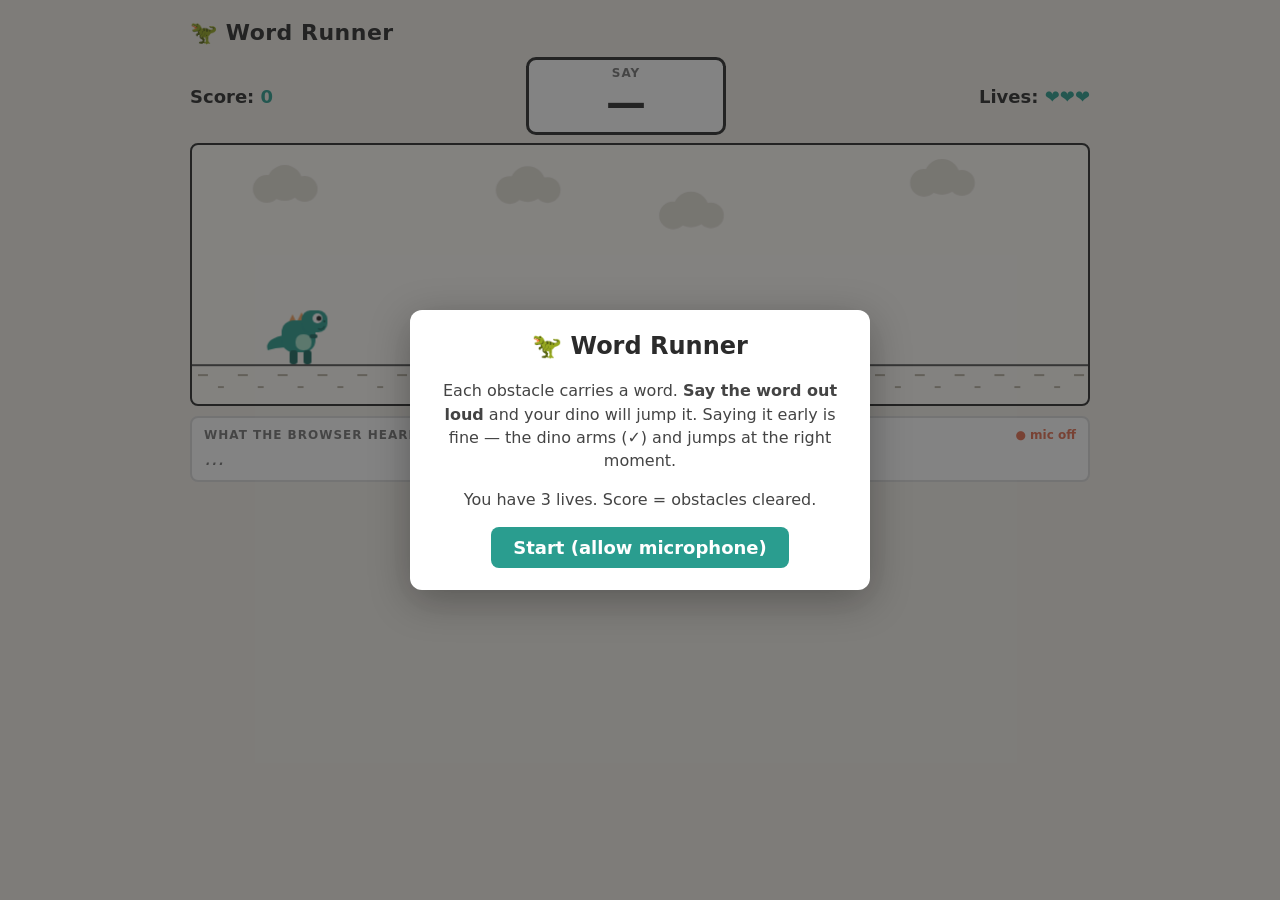
==== word-runner/index.html @ ea1735cf "Add Word Runner: voice-controlled endless runner (Web Speech API) Co-Authored-By: Claude Opus 5.5 <n" ====
<!DOCTYPE html>
<html lang="en">
<head>
<meta charset="utf-8">
<meta name="viewport" content="width=device-width, initial-scale=1">
<title>Word Runner</title>
<style>
  :root {
    --bg: #f4f1ea; --panel: #ffffff; --ink: #2b2b2b; --muted: #777;
    --accent: #2a9d8f; --good: #2a9d8f; --bad: #e76f51; --warn: #e9c46a;
  }
  * { box-sizing: border-box; }
  body {
    margin: 0; background: var(--bg); color: var(--ink);
    font-family: system-ui, -apple-system, "Segoe UI", Roboto, sans-serif;
    display: flex; flex-direction: column; align-items: center; padding: 16px;
  }
  h1 { margin: 4px 0 12px; font-size: 22px; letter-spacing: .5px; }
  #wrap { width: 100%; max-width: 900px; }
  #hud {
    display: flex; justify-content: space-between; align-items: center;
    gap: 12px; margin-bottom: 8px; flex-wrap: wrap;
  }
  #target {
    font-size: 40px; font-weight: 800; padding: 6px 18px; border-radius: 10px;
    background: var(--panel); border: 3px solid var(--ink); min-width: 200px; text-align: center;
    transition: background .15s, border-color .15s;
  }
  #target.armed { background: #d8f3ee; border-color: var(--good); }
  #target small { display: block; font-size: 12px; font-weight: 600; color: var(--muted); letter-spacing: 1px; }
  .stat { font-size: 18px; font-weight: 700; }
  .stat span { color: var(--accent); }
  canvas {
    display: block; width: 100%; height: auto; background: #fffdf8;
    border: 2px solid var(--ink); border-radius: 8px;
  }
  #heardBox {
    margin-top: 10px; background: var(--panel); border: 2px solid #ddd; border-radius: 8px;
    padding: 10px 12px; min-height: 64px;
  }
  #heardBox .label { font-size: 12px; color: var(--muted); font-weight: 700; letter-spacing: 1px; }
  #mic { float: right; font-size: 12px; font-weight: 700; }
  #mic.on { color: var(--good); } #mic.off { color: var(--bad); }
  #heard { font-size: 20px; margin-top: 4px; word-wrap: break-word; }
  #heard .interim { color: var(--muted); font-style: italic; }
  #heard mark { background: #b7ebe1; border-radius: 4px; padding: 0 3px; }
  #overlay {
    position: fixed; inset: 0; background: rgba(30,30,30,.55);
    display: flex; align-items: center; justify-content: center; padding: 16px;
  }
  #overlay.hidden { display: none; }
  .card {
    background: var(--panel); border-radius: 12px; padding: 22px 26px; max-width: 460px; width: 100%;
    box-shadow: 0 10px 40px rgba(0,0,0,.3); text-align: center;
  }
  .card h2 { margin-top: 0; }
  .card p { color: #444; line-height: 1.45; }
  .card table { width: 100%; border-collapse: collapse; margin: 10px 0 16px; text-align: left; }
  .card th, .card td { padding: 6px 8px; border-bottom: 1px solid #eee; }
  .card th { font-size: 12px; color: var(--muted); text-transform: uppercase; }
  .card td.num { text-align: right; font-variant-numeric: tabular-nums; }
  button {
    font: inherit; font-weight: 700; font-size: 18px; padding: 10px 22px; border-radius: 8px;
    border: 0; background: var(--accent); color: #fff; cursor: pointer;
  }
  button.link { background: none; color: var(--muted); font-size: 13px; font-weight: 500; text-decoration: underline; padding: 6px; }
  .err { color: var(--bad); font-weight: 600; }
</style>
</head>
<body>
<!-- ===================================================================
     EDIT YOUR WORDS HERE. One entry per target. Multi-word phrases work.
     =================================================================== -->
<script>
const WORDS = [
  "apple", "banana", "orange", "window", "garden",
  "yellow", "purple", "teacher", "pencil", "rabbit",
  "summer", "winter", "bottle", "doctor", "kitchen",
  "monkey", "river", "candle", "button", "rocket"
];

// ---- Tunables ----
const LIVES = 3;               // hits allowed per run
const AUTO_TIME_JUMP = true;   // true: saying the word "arms" a perfectly-timed jump.
                               // false: dino jumps the instant the word is recognised.
const START_SPEED = 220;       // px/s
const MAX_SPEED = 420;
const SPEED_GAIN = 4;          // px/s added per obstacle cleared
const SECONDS_BETWEEN = 3.2;   // time between obstacles (gives you time to speak)
</script>

<div id="wrap">
  <h1>🦖 Word Runner</h1>
  <div id="hud">
    <div class="stat">Score: <span id="score">0</span></div>
    <div id="target"><small>SAY</small><span id="targetWord">—</span></div>
    <div class="stat">Lives: <span id="lives"></span></div>
  </div>
  <canvas id="game" width="900" height="260"></canvas>
  <div id="heardBox">
    <span id="mic" class="off">● mic off</span>
    <div class="label">WHAT THE BROWSER HEARD</div>
    <div id="heard"><span class="interim">…</span></div>
  </div>
</div>

<div id="overlay">
  <div class="card" id="card"></div>
</div>

<script>
(() => {
  // ---------------------------------------------------------------- setup
  const canvas = document.getElementById("game");
  const ctx = canvas.getContext("2d");
  const W = canvas.width, H = canvas.height;
  const GROUND = H - 40;

  const $ = id => document.getElementById(id);
  const ui = {
    score: $("score"), lives: $("lives"), target: $("target"), targetWord: $("targetWord"),
    heard: $("heard"), mic: $("mic"), overlay: $("overlay"), card: $("card"),
  };

  const STORE_KEY = "wordRunnerStats.v1";
  const words = WORDS.map(w => normalize(w)).filter(Boolean);

  // ------------------------------------------------------------ word stats
  function loadStats() {
    try { return JSON.parse(localStorage.getItem(STORE_KEY)) || {}; } catch { return {}; }
  }
  function saveStats() {
    try { localStorage.setItem(STORE_KEY, JSON.stringify(stats)); } catch {}
  }
  let stats = loadStats();             // { word: { misses, attempts } } all-time
  let runMisses = {};                  // { word: misses } this run
  function bump(word, field) {
    stats[word] = stats[word] || { misses: 0, attempts: 0 };
    stats[word][field]++;
    saveStats();
  }

  // ------------------------------------------------------------ matching
  function normalize(s) {
    return s.toLowerCase().replace(/[^a-z0-9'\s-]/g, " ").replace(/-/g, " ")
            .replace(/\s+/g, " ").trim();
  }
  function tokens(s) { const n = normalize(s); return n ? n.split(" ") : []; }
  // True if `target` (one or more words) appears as whole word(s) in token list.
  function containsWord(toks, target) {
    const t = target.split(" ");
    for (let i = 0; i + t.length <= toks.length; i++) {
      let ok = true;
      for (let j = 0; j < t.length; j++) if (toks[i + j] !== t[j]) { ok = false; break; }
      if (ok) return true;
    }
    return false;
  }

  // ------------------------------------------------------------ game state
  let state = "menu";   // menu | playing | over
  let score, lives, speed, obstacles, spawnTimer, groundOffset, clouds, flash, lastWord;
  const dino = { x: 90, y: GROUND, w: 44, h: 50, vy: 0, onGround: true, armed: false, legT: 0, hurtT: 0 };
  const GRAVITY = 2000, JUMP_V = -720;

  function resetGame() {
    score = 0; lives = LIVES; speed = START_SPEED;
    obstacles = []; spawnTimer = 0.6; groundOffset = 0; flash = 0; lastWord = null;
    runMisses = {};
    dino.y = GROUND; dino.vy = 0; dino.onGround = true; dino.armed = false; dino.hurtT = 0;
    clouds = Array.from({ length: 4 }, (_, i) => ({ x: i * 240 + Math.random() * 100, y: 30 + Math.random() * 60 }));
    updateHud();
  }

  function pickWord() {
    if (!words.length) return "add words";
    let w;
    do { w = words[Math.floor(Math.random() * words.length)]; }
    while (words.length > 1 && w === lastWord);
    lastWord = w;
    return w;
  }

  function spawnObstacle() {
    const kind = Math.random() < 0.5 ? "rock" : "crate";
    const w = kind === "rock" ? 34 + Math.random() * 14 : 30;
    const h = kind === "rock" ? 26 + Math.random() * 10 : 30 + Math.random() * 14;
    obstacles.push({ x: W + 20, w, h, kind, word: pickWord(), resolved: false, hit: false });
  }

  // The current target = first obstacle the dino hasn't dealt with yet.
  function currentObstacle() { return obstacles.find(o => !o.resolved) || null; }

  let shownWord = null;
  function updateTarget() {
    const o = currentObstacle();
    const w = o ? o.word : null;
    if (w !== shownWord || (o && o !== shownObstacle)) {
      shownWord = w; shownObstacle = o;
      ui.targetWord.textContent = w || "—";
      dino.armed = false;
      speech.markStale();           // anything heard before now does not count
    }
    ui.target.classList.toggle("armed", dino.armed);
  }
  let shownObstacle = null;

  function onWordSpoken() {
    const o = currentObstacle();
    if (!o || state !== "playing") return false;
    if (AUTO_TIME_JUMP) {
      dino.armed = true;
    } else {
      jump();
    }
    ui.target.classList.add("armed");
    return true;
  }

  function jump() {
    if (!dino.onGround) return;
    dino.vy = JUMP_V; dino.onGround = false; dino.armed = false;
  }

  function updateHud() {
    ui.score.textContent = score;
    ui.lives.textContent = "❤".repeat(Math.max(0, lives)) + "♡".repeat(Math.max(0, LIVES - lives));
  }

  // ------------------------------------------------------------ main loop
  let lastT = performance.now();
  function frame(t) {
    const dt = Math.min(0.05, (t - lastT) / 1000);
    lastT = t;
    if (state === "playing") update(dt);
    draw();
    requestAnimationFrame(frame);
  }

  function update(dt) {
    // spawn
    spawnTimer -= dt;
    if (spawnTimer <= 0) {
      spawnObstacle();
      spawnTimer = SECONDS_BETWEEN * (0.85 + Math.random() * 0.3);
    }

    // move world
    groundOffset = (groundOffset + speed * dt) % 40;
    for (const c of clouds) { c.x -= speed * 0.2 * dt; if (c.x < -80) { c.x = W + Math.random() * 120; c.y = 30 + Math.random() * 60; } }
    for (const o of obstacles) o.x -= speed * dt;

    // auto-timed jump: fire when the obstacle is close enough to clear it
    const cur = currentObstacle();
    if (dino.armed && cur && dino.onGround) {
      const gap = cur.x - (dino.x + dino.w);
      const airtime = 2 * -JUMP_V / GRAVITY;
      // jump so the dino's apex is roughly over the obstacle's centre
      const lead = speed * (airtime / 2) - cur.w / 2 - dino.w / 2;
      if (gap <= lead) jump();
    }

    // dino physics
    if (!dino.onGround) {
      dino.vy += GRAVITY * dt;
      dino.y += dino.vy * dt;
      if (dino.y >= GROUND) { dino.y = GROUND; dino.vy = 0; dino.onGround = true; }
    }
    dino.legT += dt * speed / 25;
    if (dino.hurtT > 0) dino.hurtT -= dt;
    if (flash > 0) flash -= dt;

    // collisions & clearing
    for (const o of obstacles) {
      if (o.resolved) continue;
      const pad = 6;
      const dx1 = dino.x + pad, dx2 = dino.x + dino.w - pad;
      const dyBottom = dino.y - 2;
      const overlapX = dx2 > o.x && dx1 < o.x + o.w;
      if (overlapX && dyBottom > GROUND - o.h) {
        o.resolved = true; o.hit = true;
        lives--; flash = 0.25; dino.hurtT = 0.6;
        bump(o.word, "attempts"); bump(o.word, "misses");
        runMisses[o.word] = (runMisses[o.word] || 0) + 1;
        updateHud();
        if (lives <= 0) { gameOver(); return; }
      } else if (o.x + o.w < dino.x) {
        o.resolved = true;
        score++; bump(o.word, "attempts");
        speed = Math.min(MAX_SPEED, speed + SPEED_GAIN);
        updateHud();
      }
    }
    obstacles = obstacles.filter(o => o.x + o.w > -40);
    updateTarget();
  }

  // ------------------------------------------------------------ drawing
  function draw() {
    ctx.clearRect(0, 0, W, H);
    // sky tint flash on hit
    if (flash > 0) { ctx.fillStyle = `rgba(231,111,81,${flash})`; ctx.fillRect(0, 0, W, H); }

    // clouds
    ctx.fillStyle = "#e6e2d8";
    for (const c of (clouds || [])) {
      ctx.beginPath();
      ctx.arc(c.x, c.y, 14, 0, Math.PI * 2);
      ctx.arc(c.x + 18, c.y - 6, 18, 0, Math.PI * 2);
      ctx.arc(c.x + 38, c.y, 13, 0, Math.PI * 2);
      ctx.fill();
    }

    // ground
    ctx.strokeStyle = "#555"; ctx.lineWidth = 2;
    ctx.beginPath(); ctx.moveTo(0, GROUND + 1); ctx.lineTo(W, GROUND + 1); ctx.stroke();
    ctx.fillStyle = "#b9b2a3";
    for (let x = -groundOffset; x < W; x += 40) {
      ctx.fillRect(x + 6, GROUND + 10, 10, 2);
      ctx.fillRect(x + 26, GROUND + 22, 6, 2);
    }

    // obstacles
    for (const o of (obstacles || [])) drawObstacle(o);

    drawDino();
  }

  function drawObstacle(o) {
    const top = GROUND - o.h;
    if (o.kind === "rock") {
      ctx.fillStyle = o.hit ? "#c9a49a" : "#8d8a83";
      ctx.beginPath();
      ctx.moveTo(o.x, GROUND);
      ctx.lineTo(o.x + o.w * 0.12, top + o.h * 0.35);
      ctx.lineTo(o.x + o.w * 0.45, top);
      ctx.lineTo(o.x + o.w * 0.85, top + o.h * 0.2);
      ctx.lineTo(o.x + o.w, GROUND);
      ctx.closePath(); ctx.fill();
      ctx.fillStyle = "rgba(255,255,255,.25)";
      ctx.fillRect(o.x + o.w * 0.35, top + 6, 6, 4);
    } else {
      ctx.fillStyle = o.hit ? "#d9b3a0" : "#c58b4c";
      ctx.fillRect(o.x, top, o.w, o.h);
      ctx.strokeStyle = "#7a5228"; ctx.lineWidth = 2;
      ctx.strokeRect(o.x + 1, top + 1, o.w - 2, o.h - 2);
      ctx.beginPath(); ctx.moveTo(o.x + 2, top + 2); ctx.lineTo(o.x + o.w - 2, GROUND - 2); ctx.stroke();
    }
    // word label floating above the obstacle
    if (!o.resolved) {
      const isCur = o === currentObstacle();
      ctx.font = `${isCur ? "bold " : ""}14px system-ui, sans-serif`;
      ctx.textAlign = "center";
      ctx.fillStyle = isCur ? (dino.armed ? "#2a9d8f" : "#2b2b2b") : "#aaa";
      ctx.fillText(o.word, o.x + o.w / 2, top - 10);
    }
  }

  // Original dino: chunky rounded teal body, big eye, spikes on the back, stubby arms.
  function drawDino() {
    const x = dino.x, y = dino.y; // y = feet line
    if (dino.hurtT > 0 && Math.floor(dino.hurtT * 20) % 2 === 0) return; // blink when hurt
    const body = "#2a9d8f", belly = "#a8e6cf", dark = "#1d6b62";

    // tail
    ctx.fillStyle = body;
    ctx.beginPath();
    ctx.moveTo(x + 6, y - 30); ctx.quadraticCurveTo(x - 18, y - 26, x - 14, y - 14);
    ctx.quadraticCurveTo(x - 2, y - 18, x + 10, y - 16); ctx.closePath(); ctx.fill();

    // back spikes
    ctx.fillStyle = "#f4a261";
    for (let i = 0; i < 3; i++) {
      const sx = x + 6 + i * 9;
      ctx.beginPath(); ctx.moveTo(sx, y - 40 + i * -2); ctx.lineTo(sx + 5, y - 50 - i * 2); ctx.lineTo(sx + 10, y - 40 - i * 2); ctx.fill();
    }

    // body (rounded)
    ctx.fillStyle = body;
    roundRect(x, y - 44, 34, 32, 12); ctx.fill();
    // head
    roundRect(x + 20, y - 54, 26, 22, 9); ctx.fill();
    // belly
    ctx.fillStyle = belly;
    roundRect(x + 14, y - 30, 16, 16, 7); ctx.fill();
    // eye
    ctx.fillStyle = "#fff"; ctx.beginPath(); ctx.arc(x + 36, y - 46, 5, 0, Math.PI * 2); ctx.fill();
    ctx.fillStyle = "#222"; ctx.beginPath(); ctx.arc(x + 37.5, y - 46, 2.5, 0, Math.PI * 2); ctx.fill();
    // nostril + smile
    ctx.fillStyle = dark; ctx.fillRect(x + 42, y - 44, 2, 2);
    ctx.strokeStyle = dark; ctx.lineWidth = 1.5;
    ctx.beginPath(); ctx.arc(x + 39, y - 39, 4, 0.2, Math.PI * 0.7); ctx.stroke();
    // arm
    ctx.fillStyle = dark; roundRect(x + 28, y - 30, 8, 4, 2); ctx.fill();
    // legs (animated when running)
    const phase = dino.onGround ? Math.sin(dino.legT) : 0;
    ctx.fillStyle = dark;
    roundRect(x + 8, y - 14, 8, 14 - Math.max(0, phase) * 5, 3); ctx.fill();
    roundRect(x + 22, y - 14, 8, 14 - Math.max(0, -phase) * 5, 3); ctx.fill();

    // "armed" sparkle
    if (dino.armed) {
      ctx.fillStyle = "#e9c46a";
      ctx.font = "bold 16px system-ui"; ctx.textAlign = "center";
      ctx.fillText("✓", x + 22, y - 62);
    }
  }

  function roundRect(x, y, w, h, r) {
    ctx.beginPath();
    ctx.moveTo(x + r, y); ctx.arcTo(x + w, y, x + w, y + h, r); ctx.arcTo(x + w, y + h, x, y + h, r);
    ctx.arcTo(x, y + h, x, y, r); ctx.arcTo(x, y, x + w, y, r); ctx.closePath();
  }

  // ------------------------------------------------------------ speech
  const speech = (() => {
    const SR = window.SpeechRecognition || window.webkitSpeechRecognition;
    let rec = null, wanted = false, running = false;
    // For each result index in the current session: number of leading words to ignore
    // (Infinity = whole result already used / stale).
    let ignore = {};
    let latest = {}; // index -> {text, isFinal}

    function render(matchIdx) {
      const idxs = Object.keys(latest).map(Number).sort((a, b) => a - b).slice(-3);
      if (!idxs.length) { ui.heard.innerHTML = '<span class="interim">…</span>'; return; }
      const target = shownWord;
      ui.heard.innerHTML = idxs.map(i => {
        const r = latest[i];
        let html = escapeHtml(r.text.trim());
        if (target && i === matchIdx) {
          const re = new RegExp("\\b(" + target.split(" ").map(escapeRe).join("[\\s-]+") + ")\\b", "i");
          html = html.replace(re, "<mark>$1</mark>");
        }
        return r.isFinal ? html : `<span class="interim">${html}</span>`;
      }).join(" · ");
    }

    function handleResult(e) {
      let matched = -1;
      for (let i = e.resultIndex; i < e.results.length; i++) {
        const text = e.results[i][0].transcript;
        latest[i] = { text, isFinal: e.results[i].isFinal };
        if (matched === -1) matched = checkText(i, text);
      }
      // keep only a handful of recent results for display
      const keys = Object.keys(latest).map(Number).sort((a, b) => a - b);
      while (keys.length > 6) delete latest[keys.shift()];
      render(matched);
    }

    // Returns i if the target was matched in this result, else -1.
    function checkText(i, text) {
      if (state !== "playing" || !shownWord) return -1;
      const skip = ignore[i] || 0;
      if (skip === Infinity) return -1;
      const toks = tokens(text).slice(skip);
      if (containsWord(toks, shownWord)) {
        if (onWordSpoken()) { ignore[i] = Infinity; return i; }
      }
      return -1;
    }

    function start() {
      if (!SR) return false;
      wanted = true;
      if (running) return true;
      rec = new SR();
      rec.lang = "en-US";
      rec.continuous = true;
      rec.interimResults = true;
      rec.maxAlternatives = 1;
      rec.onstart = () => { running = true; ignore = {}; latest = {}; setMic(true); };
      rec.onresult = handleResult;
      rec.onerror = ev => {
        if (ev.error === "not-allowed" || ev.error === "service-not-allowed") {
          wanted = false; setMic(false, "mic blocked");
          showMicError();
        } else if (ev.error !== "no-speech" && ev.error !== "aborted") {
          setMic(false, ev.error);
        }
      };
      rec.onend = () => {
        running = false; setMic(false);
        if (wanted) setTimeout(() => { if (wanted && !running) { try { rec.start(); } catch {} } }, 150);
      };
      try { rec.start(); } catch {}
      return true;
    }

    function stop() { wanted = false; try { rec && rec.stop(); } catch {} }

    // Called whenever a new target word appears: everything heard so far is stale.
    function markStale() {
      for (const k of Object.keys(latest)) {
        const r = latest[k];
        ignore[k] = r.isFinal ? Infinity : tokens(r.text).length;
      }
      render(-1);
    }

    function setMic(on, msg) {
      ui.mic.className = on ? "on" : "off";
      ui.mic.textContent = on ? "● listening" : "● " + (msg || "mic off");
    }

    // Test hook: simulate the browser hearing `text` (as a final result).
    window.__wordRunnerHear = text => {
      const i = 1e6 + Object.keys(latest).length;
      latest[i] = { text, isFinal: true };
      const m = checkText(i, text); render(m); return m !== -1;
    };

    return { supported: !!SR, start, stop, markStale };
  })();

  // ------------------------------------------------------------ screens
  function showMenu() {
    state = "menu";
    ui.overlay.classList.remove("hidden");
    const support = speech.supported ? "" :
      `<p class="err">This browser has no Web Speech API. Use desktop Google Chrome.</p>`;
    const insecure = window.isSecureContext ? "" :
      `<p class="err">Not a secure context — open via http://localhost (see instructions) so the mic works.</p>`;
    ui.card.innerHTML = `
      <h2>🦖 Word Runner</h2>
      <p>Each obstacle carries a word. <b>Say the word out loud</b> and your dino will jump it.
      ${AUTO_TIME_JUMP ? "Saying it early is fine — the dino arms (✓) and jumps at the right moment." : ""}</p>
      <p>You have ${LIVES} lives. Score = obstacles cleared.</p>
      ${support}${insecure}
      <button id="startBtn">Start (allow microphone)</button>`;
    $("startBtn").onclick = startGame;
  }

  function startGame() {
    resetGame();
    shownWord = null; shownObstacle = null;
    ui.overlay.classList.add("hidden");
    speech.start();
    state = "playing";
    updateTarget();
  }

  function gameOver() {
    state = "over";
    speech.stop();
    const worst = Object.entries(stats)
      .filter(([w, s]) => s.misses > 0 && words.includes(w))
      .sort((a, b) => b[1].misses - a[1].misses || (b[1].misses / b[1].attempts) - (a[1].misses / a[1].attempts))
      .slice(0, 5);
    const rows = worst.length
      ? worst.map(([w, s]) => `<tr><td><b>${escapeHtml(w)}</b></td>
          <td class="num">${runMisses[w] || 0}</td>
          <td class="num">${s.misses}</td>
          <td class="num">${Math.round(100 * s.misses / Math.max(1, s.attempts))}%</td></tr>`).join("")
      : `<tr><td colspan="4">No misses yet 🎉</td></tr>`;
    ui.overlay.classList.remove("hidden");
    ui.card.innerHTML = `
      <h2>Game over</h2>
      <p style="font-size:22px">Score: <b>${score}</b></p>
      <h3 style="margin-bottom:0">5 worst words</h3>
      <table>
        <tr><th>Word</th><th class="num">This run</th><th class="num">All-time misses</th><th class="num">Miss rate</th></tr>
        ${rows}
      </table>
      <button id="againBtn">Play again</button><br>
      <button class="link" id="resetBtn">Reset word stats</button>`;
    $("againBtn").onclick = startGame;
    $("resetBtn").onclick = () => { stats = {}; saveStats(); gameOver(); };
  }

  function showMicError() {
    state = "over";
    ui.overlay.classList.remove("hidden");
    ui.card.innerHTML = `
      <h2>Microphone blocked</h2>
      <p>Chrome didn't allow the microphone. Click the 🔒/camera icon in the address bar,
      set Microphone to <b>Allow</b>, then reload. The page must be served from
      <b>http://localhost</b> (not opened as a file).</p>
      <button onclick="location.reload()">Reload</button>`;
  }

  // ------------------------------------------------------------ utils
  function escapeHtml(s) { return s.replace(/[&<>"']/g, c => ({ "&": "&amp;", "<": "&lt;", ">": "&gt;", '"': "&quot;", "'": "&#39;" }[c])); }
  function escapeRe(s) { return s.replace(/[.*+?^${}()|[\]\\]/g, "\\$&"); }

  resetGame();
  showMenu();
  requestAnimationFrame(frame);
})();
</script>
</body>
</html>
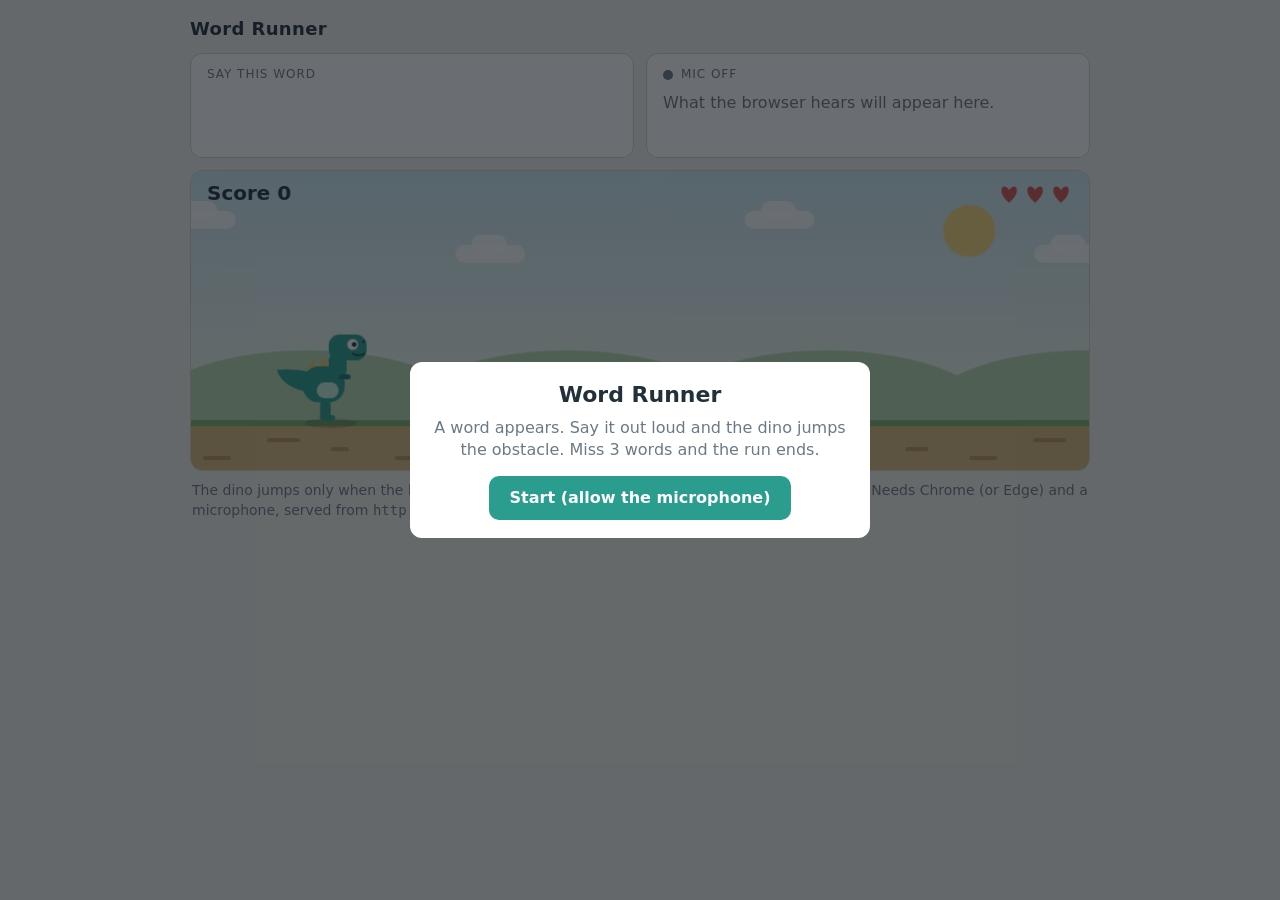
==== commit 26035d12: "Add Word Runner, a voice-controlled vocabulary runner game Single-file canvas game: the dino jumps a" ====
--- a/word-runner/index.html
+++ b/word-runner/index.html
@@ -4,588 +4,594 @@
 <meta charset="utf-8">
 <meta name="viewport" content="width=device-width, initial-scale=1">
 <title>Word Runner</title>
+<script>
+/* ====================================================================
+   EDIT YOUR WORDS HERE. Lowercase, one entry per word (short phrases
+   like "ice cream" also work). Avoid words the recogniser writes as
+   digits or symbols ("two" -> "2").
+   ==================================================================== */
+const WORDS = [
+  "apple", "river", "yellow", "window", "thirty",
+  "world", "girl", "three", "water", "little",
+  "comfortable", "vegetable", "usually", "clothes", "village",
+  "question", "schedule", "purple", "breakfast", "mountain"
+];
+
+/* Tuning */
+const LIVES       = 3;    // hits allowed before game over
+const START_SPEED = 200;  // px per second (about 4 s to say the first word)
+const MAX_SPEED   = 340;
+const SPEED_STEP  = 6;    // speed gained per obstacle cleared
+</script>
 <style>
   :root {
-    --bg: #f4f1ea; --panel: #ffffff; --ink: #2b2b2b; --muted: #777;
-    --accent: #2a9d8f; --good: #2a9d8f; --bad: #e76f51; --warn: #e9c46a;
+    --bg: #f4f1ea; --panel: #ffffff; --ink: #22303a; --muted: #6b7a85;
+    --line: #d9d4c7; --accent: #2a9d8f; --good: #1f8a5b; --bad: #c8453a;
+  }
+  @media (prefers-color-scheme: dark) {
+    :root {
+      --bg: #151b20; --panel: #1e262d; --ink: #e8eef2; --muted: #93a3ae;
+      --line: #33404a; --accent: #4fc3b3; --good: #5fd39a; --bad: #f0786c;
+    }
   }
   * { box-sizing: border-box; }
   body {
-    margin: 0; background: var(--bg); color: var(--ink);
-    font-family: system-ui, -apple-system, "Segoe UI", Roboto, sans-serif;
-    display: flex; flex-direction: column; align-items: center; padding: 16px;
-  }
-  h1 { margin: 4px 0 12px; font-size: 22px; letter-spacing: .5px; }
-  #wrap { width: 100%; max-width: 900px; }
-  #hud {
-    display: flex; justify-content: space-between; align-items: center;
-    gap: 12px; margin-bottom: 8px; flex-wrap: wrap;
+    margin: 0; padding: 16px; background: var(--bg); color: var(--ink);
+    font: 16px/1.4 system-ui, -apple-system, "Segoe UI", Roboto, sans-serif;
+  }
+  main { max-width: 900px; margin: 0 auto; }
+  h1 { font-size: 18px; margin: 0 0 12px; letter-spacing: .02em; }
+  .top { display: flex; gap: 12px; flex-wrap: wrap; margin-bottom: 12px; }
+  .card {
+    background: var(--panel); border: 1px solid var(--line);
+    border-radius: 12px; padding: 12px 16px; flex: 1 1 260px; min-width: 0;
+  }
+  .label {
+    font-size: 12px; text-transform: uppercase; letter-spacing: .08em;
+    color: var(--muted); display: flex; align-items: center; gap: 8px;
   }
   #target {
-    font-size: 40px; font-weight: 800; padding: 6px 18px; border-radius: 10px;
-    background: var(--panel); border: 3px solid var(--ink); min-width: 200px; text-align: center;
-    transition: background .15s, border-color .15s;
-  }
-  #target.armed { background: #d8f3ee; border-color: var(--good); }
-  #target small { display: block; font-size: 12px; font-weight: 600; color: var(--muted); letter-spacing: 1px; }
-  .stat { font-size: 18px; font-weight: 700; }
-  .stat span { color: var(--accent); }
-  canvas {
-    display: block; width: 100%; height: auto; background: #fffdf8;
-    border: 2px solid var(--ink); border-radius: 8px;
-  }
-  #heardBox {
-    margin-top: 10px; background: var(--panel); border: 2px solid #ddd; border-radius: 8px;
-    padding: 10px 12px; min-height: 64px;
-  }
-  #heardBox .label { font-size: 12px; color: var(--muted); font-weight: 700; letter-spacing: 1px; }
-  #mic { float: right; font-size: 12px; font-weight: 700; }
-  #mic.on { color: var(--good); } #mic.off { color: var(--bad); }
-  #heard { font-size: 20px; margin-top: 4px; word-wrap: break-word; }
+    font-size: clamp(32px, 7vw, 54px); font-weight: 700; line-height: 1.15;
+    overflow-wrap: anywhere; min-height: 1.15em;
+  }
+  #target.ok { color: var(--good); }
+  #target.miss { color: var(--bad); }
+  #heard {
+    font-size: 20px; min-height: 56px; margin-top: 4px;
+    overflow-wrap: anywhere;
+  }
   #heard .interim { color: var(--muted); font-style: italic; }
-  #heard mark { background: #b7ebe1; border-radius: 4px; padding: 0 3px; }
-  #overlay {
-    position: fixed; inset: 0; background: rgba(30,30,30,.55);
-    display: flex; align-items: center; justify-content: center; padding: 16px;
-  }
-  #overlay.hidden { display: none; }
-  .card {
-    background: var(--panel); border-radius: 12px; padding: 22px 26px; max-width: 460px; width: 100%;
-    box-shadow: 0 10px 40px rgba(0,0,0,.3); text-align: center;
-  }
-  .card h2 { margin-top: 0; }
-  .card p { color: #444; line-height: 1.45; }
-  .card table { width: 100%; border-collapse: collapse; margin: 10px 0 16px; text-align: left; }
-  .card th, .card td { padding: 6px 8px; border-bottom: 1px solid #eee; }
-  .card th { font-size: 12px; color: var(--muted); text-transform: uppercase; }
-  .card td.num { text-align: right; font-variant-numeric: tabular-nums; }
+  #heard .placeholder { color: var(--muted); font-size: 16px; }
+  .dot {
+    width: 10px; height: 10px; border-radius: 50%; background: var(--muted);
+    display: inline-block;
+  }
+  .dot.on { background: var(--bad); animation: pulse 1.2s infinite; }
+  @keyframes pulse { 50% { opacity: .35; } }
+  .stage {
+    position: relative; border: 1px solid var(--line); border-radius: 12px;
+    overflow: hidden; background: #dff1f5;
+  }
+  canvas { display: block; width: 100%; height: auto; }
+  .overlay {
+    position: fixed; inset: 0; z-index: 10; display: flex; align-items: center;
+    justify-content: center; padding: 16px; background: rgba(15, 22, 28, .62);
+    overflow: auto;
+  }
+  .overlay[hidden] { display: none; }
+  .box {
+    background: var(--panel); color: var(--ink); border-radius: 12px;
+    padding: 18px 22px; max-width: 460px; width: 100%; text-align: center;
+    max-height: 100%; overflow: auto;
+  }
+  .box h2 { margin: 0 0 6px; font-size: 22px; }
+  .box p { margin: 6px 0; color: var(--muted); }
+  .box .big { font-size: 18px; color: var(--ink); }
   button {
-    font: inherit; font-weight: 700; font-size: 18px; padding: 10px 22px; border-radius: 8px;
-    border: 0; background: var(--accent); color: #fff; cursor: pointer;
-  }
-  button.link { background: none; color: var(--muted); font-size: 13px; font-weight: 500; text-decoration: underline; padding: 6px; }
-  .err { color: var(--bad); font-weight: 600; }
+    font: inherit; font-weight: 600; cursor: pointer; border-radius: 10px;
+    border: 1px solid transparent; padding: 10px 20px; margin: 8px 4px 0;
+    background: var(--accent); color: #fff;
+  }
+  button.ghost {
+    background: transparent; color: var(--muted); border-color: var(--line);
+    font-weight: 500;
+  }
+  table { width: 100%; border-collapse: collapse; margin: 10px 0 4px; }
+  th, td { padding: 5px 8px; border-bottom: 1px solid var(--line); text-align: right; }
+  th:first-child, td:first-child { text-align: left; }
+  th { font-size: 12px; text-transform: uppercase; letter-spacing: .06em; color: var(--muted); font-weight: 600; }
+  td:first-child { font-weight: 600; }
+  .note { font-size: 14px; color: var(--muted); margin: 10px 2px 0; }
+  .warn { color: var(--bad); font-size: 14px; margin-top: 8px; }
 </style>
 </head>
 <body>
-<!-- ===================================================================
-     EDIT YOUR WORDS HERE. One entry per target. Multi-word phrases work.
-     =================================================================== -->
-<script>
-const WORDS = [
-  "apple", "banana", "orange", "window", "garden",
-  "yellow", "purple", "teacher", "pencil", "rabbit",
-  "summer", "winter", "bottle", "doctor", "kitchen",
-  "monkey", "river", "candle", "button", "rocket"
-];
-
-// ---- Tunables ----
-const LIVES = 3;               // hits allowed per run
-const AUTO_TIME_JUMP = true;   // true: saying the word "arms" a perfectly-timed jump.
-                               // false: dino jumps the instant the word is recognised.
-const START_SPEED = 220;       // px/s
-const MAX_SPEED = 420;
-const SPEED_GAIN = 4;          // px/s added per obstacle cleared
-const SECONDS_BETWEEN = 3.2;   // time between obstacles (gives you time to speak)
-</script>
-
-<div id="wrap">
-  <h1>🦖 Word Runner</h1>
-  <div id="hud">
-    <div class="stat">Score: <span id="score">0</span></div>
-    <div id="target"><small>SAY</small><span id="targetWord">—</span></div>
-    <div class="stat">Lives: <span id="lives"></span></div>
+<main>
+  <h1>Word Runner</h1>
+
+  <div class="top">
+    <div class="card">
+      <div class="label">Say this word</div>
+      <div id="target">&nbsp;</div>
+    </div>
+    <div class="card">
+      <div class="label"><span class="dot" id="micDot"></span><span id="micText">Mic off</span></div>
+      <div id="heard"><span class="placeholder">What the browser hears will appear here.</span></div>
+    </div>
   </div>
-  <canvas id="game" width="900" height="260"></canvas>
-  <div id="heardBox">
-    <span id="mic" class="off">● mic off</span>
-    <div class="label">WHAT THE BROWSER HEARD</div>
-    <div id="heard"><span class="interim">…</span></div>
+
+  <div class="stage">
+    <canvas id="game" width="900" height="300"></canvas>
+    <div class="overlay" id="overlay">
+      <div class="box" id="box"></div>
+    </div>
   </div>
-</div>
-
-<div id="overlay">
-  <div class="card" id="card"></div>
-</div>
+
+  <p class="note">
+    The dino jumps only when the browser hears the word above. Say it before the
+    obstacle arrives. Needs Chrome (or Edge) and a microphone, served from
+    <code>http://localhost</code>.
+  </p>
+</main>
 
 <script>
 (() => {
-  // ---------------------------------------------------------------- setup
-  const canvas = document.getElementById("game");
-  const ctx = canvas.getContext("2d");
-  const W = canvas.width, H = canvas.height;
-  const GROUND = H - 40;
+  'use strict';
 
   const $ = id => document.getElementById(id);
-  const ui = {
-    score: $("score"), lives: $("lives"), target: $("target"), targetWord: $("targetWord"),
-    heard: $("heard"), mic: $("mic"), overlay: $("overlay"), card: $("card"),
+  const canvas = $('game'), ctx = canvas.getContext('2d');
+  const W = canvas.width, H = canvas.height, GROUND = 250;
+  const DINO_X = 110, GRAVITY = 2000, JUMP_V = -640;
+  const STORE_KEY = 'wordRunner.misses';
+  const DEBUG = new URLSearchParams(location.search).has('debug');
+
+  const targetEl = $('target'), heardEl = $('heard');
+  const micDot = $('micDot'), micText = $('micText');
+  const overlay = $('overlay'), box = $('box');
+
+  /* ---------------- persistent miss counts ---------------- */
+  function loadMisses() {
+    try { return JSON.parse(localStorage.getItem(STORE_KEY)) || {}; }
+    catch (e) { return {}; }
+  }
+  function saveMisses() {
+    try { localStorage.setItem(STORE_KEY, JSON.stringify(allMisses)); } catch (e) {}
+  }
+  let allMisses = loadMisses();
+
+  /* ---------------- game state ---------------- */
+  const g = {
+    state: 'idle',          // idle | playing | over
+    score: 0, lives: LIVES, speed: START_SPEED,
+    target: '', armed: false, bag: [],
+    obstacle: null, runMisses: {},
+    dinoY: 0, dinoVy: 0, hurt: 0, phase: 0, scroll: 0, last: 0
   };
 
-  const STORE_KEY = "wordRunnerStats.v1";
-  const words = WORDS.map(w => normalize(w)).filter(Boolean);
-
-  // ------------------------------------------------------------ word stats
-  function loadStats() {
-    try { return JSON.parse(localStorage.getItem(STORE_KEY)) || {}; } catch { return {}; }
-  }
-  function saveStats() {
-    try { localStorage.setItem(STORE_KEY, JSON.stringify(stats)); } catch {}
-  }
-  let stats = loadStats();             // { word: { misses, attempts } } all-time
-  let runMisses = {};                  // { word: misses } this run
-  function bump(word, field) {
-    stats[word] = stats[word] || { misses: 0, attempts: 0 };
-    stats[word][field]++;
-    saveStats();
-  }
-
-  // ------------------------------------------------------------ matching
-  function normalize(s) {
-    return s.toLowerCase().replace(/[^a-z0-9'\s-]/g, " ").replace(/-/g, " ")
-            .replace(/\s+/g, " ").trim();
-  }
-  function tokens(s) { const n = normalize(s); return n ? n.split(" ") : []; }
-  // True if `target` (one or more words) appears as whole word(s) in token list.
-  function containsWord(toks, target) {
-    const t = target.split(" ");
-    for (let i = 0; i + t.length <= toks.length; i++) {
-      let ok = true;
-      for (let j = 0; j < t.length; j++) if (toks[i + j] !== t[j]) { ok = false; break; }
-      if (ok) return true;
-    }
-    return false;
-  }
-
-  // ------------------------------------------------------------ game state
-  let state = "menu";   // menu | playing | over
-  let score, lives, speed, obstacles, spawnTimer, groundOffset, clouds, flash, lastWord;
-  const dino = { x: 90, y: GROUND, w: 44, h: 50, vy: 0, onGround: true, armed: false, legT: 0, hurtT: 0 };
-  const GRAVITY = 2000, JUMP_V = -720;
-
-  function resetGame() {
-    score = 0; lives = LIVES; speed = START_SPEED;
-    obstacles = []; spawnTimer = 0.6; groundOffset = 0; flash = 0; lastWord = null;
-    runMisses = {};
-    dino.y = GROUND; dino.vy = 0; dino.onGround = true; dino.armed = false; dino.hurtT = 0;
-    clouds = Array.from({ length: 4 }, (_, i) => ({ x: i * 240 + Math.random() * 100, y: 30 + Math.random() * 60 }));
-    updateHud();
-  }
-
-  function pickWord() {
-    if (!words.length) return "add words";
-    let w;
-    do { w = words[Math.floor(Math.random() * words.length)]; }
-    while (words.length > 1 && w === lastWord);
-    lastWord = w;
-    return w;
-  }
-
-  function spawnObstacle() {
-    const kind = Math.random() < 0.5 ? "rock" : "crate";
-    const w = kind === "rock" ? 34 + Math.random() * 14 : 30;
-    const h = kind === "rock" ? 26 + Math.random() * 10 : 30 + Math.random() * 14;
-    obstacles.push({ x: W + 20, w, h, kind, word: pickWord(), resolved: false, hit: false });
-  }
-
-  // The current target = first obstacle the dino hasn't dealt with yet.
-  function currentObstacle() { return obstacles.find(o => !o.resolved) || null; }
-
-  let shownWord = null;
-  function updateTarget() {
-    const o = currentObstacle();
-    const w = o ? o.word : null;
-    if (w !== shownWord || (o && o !== shownObstacle)) {
-      shownWord = w; shownObstacle = o;
-      ui.targetWord.textContent = w || "—";
-      dino.armed = false;
-      speech.markStale();           // anything heard before now does not count
-    }
-    ui.target.classList.toggle("armed", dino.armed);
-  }
-  let shownObstacle = null;
-
-  function onWordSpoken() {
-    const o = currentObstacle();
-    if (!o || state !== "playing") return false;
-    if (AUTO_TIME_JUMP) {
-      dino.armed = true;
+  function nextWord() {
+    if (!g.bag.length) {
+      g.bag = WORDS.slice().sort(() => Math.random() - 0.5);
+      // avoid the same word twice in a row across reshuffles
+      if (g.bag.length > 1 && g.bag[g.bag.length - 1] === g.target) g.bag.reverse();
+    }
+    g.target = g.bag.pop();
+    g.armed = false;
+    targetEl.textContent = g.target;
+    targetEl.className = '';
+    markTranscript();
+    const kind = ['rock', 'crystal', 'stump'][Math.floor(Math.random() * 3)];
+    const size = { rock: [44, 34], crystal: [36, 48], stump: [34, 42] }[kind];
+    g.obstacle = { x: W + 60, w: size[0], h: size[1], kind, word: g.target };
+  }
+
+  function startRun() {
+    Object.assign(g, {
+      state: 'playing', score: 0, lives: LIVES, speed: START_SPEED,
+      bag: [], runMisses: {}, dinoY: 0, dinoVy: 0, hurt: 0, target: ''
+    });
+    overlay.hidden = true;
+    nextWord();
+  }
+
+  function onHeardTarget() {
+    if (g.state !== 'playing' || g.armed) return;
+    g.armed = true;
+    targetEl.textContent = '✓ ' + g.target;
+    targetEl.className = 'ok';
+  }
+
+  function onHit() {
+    const w = g.target;
+    g.runMisses[w] = (g.runMisses[w] || 0) + 1;
+    allMisses[w] = (allMisses[w] || 0) + 1;
+    saveMisses();
+    g.lives--;
+    g.hurt = 0.6;
+    g.bag.unshift(w);               // missed words come back later this run
+    if (g.lives <= 0) { gameOver(); return; }
+    nextWord();
+  }
+
+  function gameOver() {
+    g.state = 'over';
+    g.obstacle = null;
+    targetEl.textContent = g.target;
+    targetEl.className = 'miss';
+    stopListening();
+    showGameOver();
+  }
+
+  /* ---------------- overlays ---------------- */
+  function esc(s) {
+    return String(s).replace(/[&<>"]/g, c => ({ '&': '&amp;', '<': '&lt;', '>': '&gt;', '"': '&quot;' }[c]));
+  }
+
+  function worstWords() {
+    return WORDS
+      .map(w => ({ w, all: allMisses[w] || 0, run: g.runMisses[w] || 0 }))
+      .filter(r => r.all > 0)
+      .sort((a, b) => b.all - a.all || b.run - a.run)
+      .slice(0, 5);
+  }
+
+  function showStart(message) {
+    const SR = window.SpeechRecognition || window.webkitSpeechRecognition;
+    let html = '<h2>Word Runner</h2>';
+    if (!SR) {
+      html += '<p class="warn">This browser has no speech recognition. Open this page in Chrome or Edge on a computer.</p>';
     } else {
-      jump();
-    }
-    ui.target.classList.add("armed");
-    return true;
-  }
-
-  function jump() {
-    if (!dino.onGround) return;
-    dino.vy = JUMP_V; dino.onGround = false; dino.armed = false;
-  }
-
-  function updateHud() {
-    ui.score.textContent = score;
-    ui.lives.textContent = "❤".repeat(Math.max(0, lives)) + "♡".repeat(Math.max(0, LIVES - lives));
-  }
-
-  // ------------------------------------------------------------ main loop
-  let lastT = performance.now();
-  function frame(t) {
-    const dt = Math.min(0.05, (t - lastT) / 1000);
-    lastT = t;
-    if (state === "playing") update(dt);
-    draw();
-    requestAnimationFrame(frame);
-  }
-
+      html += '<p>A word appears. Say it out loud and the dino jumps the obstacle. ' +
+              'Miss ' + LIVES + ' words and the run ends.</p>';
+      if (location.protocol === 'file:') {
+        html += '<p class="warn">You opened this as a file. Chrome will keep asking for the ' +
+                'microphone. Serve it from http://localhost instead.</p>';
+      }
+      if (message) html += '<p class="warn">' + esc(message) + '</p>';
+      html += '<button id="startBtn">Start (allow the microphone)</button>';
+    }
+    box.innerHTML = html;
+    overlay.hidden = false;
+    const b = $('startBtn');
+    if (b) b.onclick = startListening;
+  }
+
+  function showGameOver() {
+    const rows = worstWords();
+    let html = '<h2>Game over</h2><p class="big">Obstacles cleared: <strong>' + g.score + '</strong></p>';
+    if (rows.length) {
+      html += '<table><tr><th>Worst words</th><th>This run</th><th>All time</th></tr>' +
+        rows.map(r => '<tr><td>' + esc(r.w) + '</td><td>' + r.run + '</td><td>' + r.all + '</td></tr>').join('') +
+        '</table>';
+    } else {
+      html += '<p>No misses recorded.</p>';
+    }
+    html += '<button id="againBtn">Play again</button>' +
+            '<button id="resetBtn" class="ghost">Reset miss history</button>';
+    box.innerHTML = html;
+    overlay.hidden = false;
+    $('againBtn').onclick = startListening;
+    $('resetBtn').onclick = () => { allMisses = {}; saveMisses(); g.runMisses = {}; showGameOver(); };
+  }
+
+  /* ---------------- speech recognition ---------------- */
+  let rec = null, wantListening = false, lastResults = null;
+  let mark = { index: 0, words: 0 };   // speech before this point belongs to an earlier word
+
+  const normalize = s => ' ' + String(s).toLowerCase().replace(/[‘’]/g, "'")
+    .replace(/[^a-z0-9']+/g, ' ').trim() + ' ';
+  const wordCount = s => { const t = s.trim(); return t ? t.split(/\s+/).length : 0; };
+
+  function markTranscript() {
+    if (!lastResults || !lastResults.length) { mark = { index: 0, words: 0 }; return; }
+    const i = lastResults.length - 1, last = lastResults[i];
+    mark = last.isFinal ? { index: i + 1, words: 0 }
+                        : { index: i, words: wordCount(last[0].transcript) };
+  }
+
+  function setMic(on, text) {
+    micDot.classList.toggle('on', on);
+    micText.textContent = text;
+  }
+
+  function showHeard(finalText, interimText) {
+    const tail = s => s.length > 90 ? '…' + s.slice(-90) : s;
+    heardEl.textContent = '';
+    const total = (finalText + ' ' + interimText).trim();
+    if (!total) return;
+    const room = 90 - interimText.length;
+    const keepFinal = room > 0 ? finalText.slice(-room) : '';
+    if (keepFinal) heardEl.append(document.createTextNode(keepFinal + ' '));
+    if (interimText) {
+      const sp = document.createElement('span');
+      sp.className = 'interim';
+      sp.textContent = tail(interimText);
+      heardEl.append(sp);
+    }
+  }
+
+  function buildRecognizer() {
+    const SR = window.SpeechRecognition || window.webkitSpeechRecognition;
+    const r = new SR();
+    r.lang = 'en-US';
+    r.continuous = true;
+    r.interimResults = true;
+    r.maxAlternatives = 1;
+
+    r.onstart = () => {
+      lastResults = null;
+      mark = { index: 0, words: 0 };
+      setMic(true, 'Listening');
+      if (g.state !== 'playing') startRun();
+    };
+
+    r.onresult = e => {
+      lastResults = e.results;
+      let finalText = '', interimText = '', fresh = '';
+      for (let i = 0; i < e.results.length; i++) {
+        const t = e.results[i][0].transcript;
+        if (e.results[i].isFinal) finalText += t + ' '; else interimText += t;
+        if (i === mark.index) fresh += ' ' + t.trim().split(/\s+/).slice(mark.words).join(' ');
+        else if (i > mark.index) fresh += ' ' + t;
+      }
+      showHeard(finalText.trim(), interimText.trim());
+      if (g.state === 'playing' && !g.armed && normalize(fresh).includes(normalize(g.target))) {
+        onHeardTarget();
+      }
+    };
+
+    r.onerror = e => {
+      if (e.error === 'no-speech' || e.error === 'aborted') return;   // onend restarts
+      const msg = {
+        'not-allowed': 'Microphone permission was blocked. Allow it from the icon in the address bar, then press Start.',
+        'service-not-allowed': 'Speech recognition is not allowed on this page. Use Chrome on http://localhost.',
+        'audio-capture': 'No microphone was found.',
+        'network': 'Speech recognition needs an internet connection (Chrome sends audio to its speech service).'
+      }[e.error] || ('Speech recognition error: ' + e.error);
+      wantListening = false;
+      if (g.state === 'playing') { g.state = 'idle'; g.obstacle = null; targetEl.innerHTML = '&nbsp;'; }
+      showStart(msg);
+    };
+
+    r.onend = () => {
+      if (wantListening) {
+        setMic(false, 'Reconnecting mic…');
+        setTimeout(() => { if (wantListening) { try { r.start(); } catch (err) {} } }, 200);
+      } else {
+        setMic(false, 'Mic off');
+      }
+    };
+    return r;
+  }
+
+  function startListening() {
+    if (!rec) rec = buildRecognizer();
+    wantListening = true;
+    g.state = 'idle';
+    box.innerHTML = '<h2>Waiting for the microphone…</h2><p>Click "Allow" if Chrome asks.</p>';
+    try { rec.start(); }
+    catch (err) { rec.onstart(); }   // already running: go straight to the run
+  }
+
+  function stopListening() {
+    wantListening = false;
+    if (rec) { try { rec.stop(); } catch (err) {} }
+  }
+
+  /* ---------------- update ---------------- */
   function update(dt) {
-    // spawn
-    spawnTimer -= dt;
-    if (spawnTimer <= 0) {
-      spawnObstacle();
-      spawnTimer = SECONDS_BETWEEN * (0.85 + Math.random() * 0.3);
-    }
-
-    // move world
-    groundOffset = (groundOffset + speed * dt) % 40;
-    for (const c of clouds) { c.x -= speed * 0.2 * dt; if (c.x < -80) { c.x = W + Math.random() * 120; c.y = 30 + Math.random() * 60; } }
-    for (const o of obstacles) o.x -= speed * dt;
-
-    // auto-timed jump: fire when the obstacle is close enough to clear it
-    const cur = currentObstacle();
-    if (dino.armed && cur && dino.onGround) {
-      const gap = cur.x - (dino.x + dino.w);
-      const airtime = 2 * -JUMP_V / GRAVITY;
-      // jump so the dino's apex is roughly over the obstacle's centre
-      const lead = speed * (airtime / 2) - cur.w / 2 - dino.w / 2;
-      if (gap <= lead) jump();
-    }
-
-    // dino physics
-    if (!dino.onGround) {
-      dino.vy += GRAVITY * dt;
-      dino.y += dino.vy * dt;
-      if (dino.y >= GROUND) { dino.y = GROUND; dino.vy = 0; dino.onGround = true; }
-    }
-    dino.legT += dt * speed / 25;
-    if (dino.hurtT > 0) dino.hurtT -= dt;
-    if (flash > 0) flash -= dt;
-
-    // collisions & clearing
-    for (const o of obstacles) {
-      if (o.resolved) continue;
-      const pad = 6;
-      const dx1 = dino.x + pad, dx2 = dino.x + dino.w - pad;
-      const dyBottom = dino.y - 2;
-      const overlapX = dx2 > o.x && dx1 < o.x + o.w;
-      if (overlapX && dyBottom > GROUND - o.h) {
-        o.resolved = true; o.hit = true;
-        lives--; flash = 0.25; dino.hurtT = 0.6;
-        bump(o.word, "attempts"); bump(o.word, "misses");
-        runMisses[o.word] = (runMisses[o.word] || 0) + 1;
-        updateHud();
-        if (lives <= 0) { gameOver(); return; }
-      } else if (o.x + o.w < dino.x) {
-        o.resolved = true;
-        score++; bump(o.word, "attempts");
-        speed = Math.min(MAX_SPEED, speed + SPEED_GAIN);
-        updateHud();
+    g.hurt = Math.max(0, g.hurt - dt);
+    let worldSpeed = 60;                         // idle drift
+    if (g.state === 'playing') {
+      const o = g.obstacle;
+      const dinoMid = DINO_X + 32;
+      const dist = (o.x + o.w / 2) - dinoMid;    // centre to centre
+      const jumpDist = g.speed * (-JUMP_V / GRAVITY);
+      // once the word is heard, sprint to the obstacle instead of waiting
+      worldSpeed = (g.armed && dist > jumpDist + 20) ? g.speed * 3 : g.speed;
+
+      o.x -= worldSpeed * dt;
+
+      if (g.armed && g.dinoY === 0 && g.dinoVy === 0 && dist <= jumpDist && dist > -o.w) {
+        g.dinoVy = JUMP_V;
       }
-    }
-    obstacles = obstacles.filter(o => o.x + o.w > -40);
-    updateTarget();
-  }
-
-  // ------------------------------------------------------------ drawing
-  function draw() {
-    ctx.clearRect(0, 0, W, H);
-    // sky tint flash on hit
-    if (flash > 0) { ctx.fillStyle = `rgba(231,111,81,${flash})`; ctx.fillRect(0, 0, W, H); }
-
+      if (!g.armed && o.x < DINO_X + 54 && o.x + o.w > DINO_X + 12) {
+        onHit();
+      } else if (o.x + o.w < DINO_X) {
+        g.score++;
+        g.speed = Math.min(MAX_SPEED, g.speed + SPEED_STEP);
+        nextWord();
+      }
+    }
+    // jump physics
+    if (g.dinoVy !== 0 || g.dinoY < 0) {
+      g.dinoVy += GRAVITY * dt;
+      g.dinoY += g.dinoVy * dt;
+      if (g.dinoY >= 0) { g.dinoY = 0; g.dinoVy = 0; }
+    }
+    if (g.state !== 'over') {
+      g.scroll += worldSpeed * dt;
+      g.phase += worldSpeed * dt * 0.06;
+    }
+  }
+
+  /* ---------------- drawing ---------------- */
+  function rr(x, y, w, h, r) {
+    ctx.beginPath();
+    if (ctx.roundRect) ctx.roundRect(x, y, w, h, r); else ctx.rect(x, y, w, h);
+    ctx.fill();
+  }
+
+  function drawBackground() {
+    const sky = ctx.createLinearGradient(0, 0, 0, GROUND);
+    sky.addColorStop(0, '#cfe9f3'); sky.addColorStop(1, '#f3f7ea');
+    ctx.fillStyle = sky; ctx.fillRect(0, 0, W, GROUND);
+
+    // sun
+    ctx.fillStyle = '#f6d77a';
+    ctx.beginPath(); ctx.arc(780, 60, 26, 0, Math.PI * 2); ctx.fill();
+
+    // far hills
+    ctx.fillStyle = '#b9d8b0';
+    for (let i = -1; i < 5; i++) {
+      const x = i * 260 - (g.scroll * 0.15) % 260;
+      ctx.beginPath(); ctx.ellipse(x + 130, GROUND, 170, 70, 0, Math.PI, 0); ctx.fill();
+    }
     // clouds
-    ctx.fillStyle = "#e6e2d8";
-    for (const c of (clouds || [])) {
-      ctx.beginPath();
-      ctx.arc(c.x, c.y, 14, 0, Math.PI * 2);
-      ctx.arc(c.x + 18, c.y - 6, 18, 0, Math.PI * 2);
-      ctx.arc(c.x + 38, c.y, 13, 0, Math.PI * 2);
-      ctx.fill();
-    }
-
+    ctx.fillStyle = 'rgba(255,255,255,.9)';
+    for (let i = 0; i < 4; i++) {
+      const x = ((i * 290 + 80 - g.scroll * 0.3) % (W + 160) + W + 160) % (W + 160) - 80;
+      const y = 40 + (i % 2) * 34;
+      rr(x, y, 70, 18, 9); rr(x + 16, y - 10, 36, 20, 10);
+    }
     // ground
-    ctx.strokeStyle = "#555"; ctx.lineWidth = 2;
-    ctx.beginPath(); ctx.moveTo(0, GROUND + 1); ctx.lineTo(W, GROUND + 1); ctx.stroke();
-    ctx.fillStyle = "#b9b2a3";
-    for (let x = -groundOffset; x < W; x += 40) {
-      ctx.fillRect(x + 6, GROUND + 10, 10, 2);
-      ctx.fillRect(x + 26, GROUND + 22, 6, 2);
-    }
-
-    // obstacles
-    for (const o of (obstacles || [])) drawObstacle(o);
-
-    drawDino();
-  }
-
-  function drawObstacle(o) {
-    const top = GROUND - o.h;
-    if (o.kind === "rock") {
-      ctx.fillStyle = o.hit ? "#c9a49a" : "#8d8a83";
-      ctx.beginPath();
-      ctx.moveTo(o.x, GROUND);
-      ctx.lineTo(o.x + o.w * 0.12, top + o.h * 0.35);
-      ctx.lineTo(o.x + o.w * 0.45, top);
-      ctx.lineTo(o.x + o.w * 0.85, top + o.h * 0.2);
-      ctx.lineTo(o.x + o.w, GROUND);
-      ctx.closePath(); ctx.fill();
-      ctx.fillStyle = "rgba(255,255,255,.25)";
-      ctx.fillRect(o.x + o.w * 0.35, top + 6, 6, 4);
-    } else {
-      ctx.fillStyle = o.hit ? "#d9b3a0" : "#c58b4c";
-      ctx.fillRect(o.x, top, o.w, o.h);
-      ctx.strokeStyle = "#7a5228"; ctx.lineWidth = 2;
-      ctx.strokeRect(o.x + 1, top + 1, o.w - 2, o.h - 2);
-      ctx.beginPath(); ctx.moveTo(o.x + 2, top + 2); ctx.lineTo(o.x + o.w - 2, GROUND - 2); ctx.stroke();
-    }
-    // word label floating above the obstacle
-    if (!o.resolved) {
-      const isCur = o === currentObstacle();
-      ctx.font = `${isCur ? "bold " : ""}14px system-ui, sans-serif`;
-      ctx.textAlign = "center";
-      ctx.fillStyle = isCur ? (dino.armed ? "#2a9d8f" : "#2b2b2b") : "#aaa";
-      ctx.fillText(o.word, o.x + o.w / 2, top - 10);
-    }
-  }
-
-  // Original dino: chunky rounded teal body, big eye, spikes on the back, stubby arms.
+    ctx.fillStyle = '#d9b97c'; ctx.fillRect(0, GROUND, W, H - GROUND);
+    ctx.fillStyle = '#7fb069'; ctx.fillRect(0, GROUND, W, 6);
+    ctx.fillStyle = '#b89457';
+    for (let i = 0; i < 16; i++) {
+      const x = ((i * 64 - g.scroll) % (W + 64) + W + 64) % (W + 64) - 32;
+      rr(x, GROUND + 18 + (i % 3) * 9, 18 + (i % 4) * 5, 4, 2);
+    }
+  }
+
+  // Original character: a round teal dino with yellow back plates.
   function drawDino() {
-    const x = dino.x, y = dino.y; // y = feet line
-    if (dino.hurtT > 0 && Math.floor(dino.hurtT * 20) % 2 === 0) return; // blink when hurt
-    const body = "#2a9d8f", belly = "#a8e6cf", dark = "#1d6b62";
-
+    const air = g.dinoY < 0;
+    const hurt = g.hurt > 0 && Math.floor(g.hurt * 12) % 2 === 0;
+    const body = hurt ? '#e2675c' : '#2a9d8f';
+    const dark = hurt ? '#b9483f' : '#1f7a70';
+    const swing = air ? 5 : Math.sin(g.phase) * 7;
+    const bob = air ? 0 : Math.abs(Math.sin(g.phase)) * 2;
+
+    // shadow
+    ctx.fillStyle = 'rgba(0,0,0,.15)';
+    const sh = 1 + g.dinoY / 220;
+    ctx.beginPath(); ctx.ellipse(DINO_X + 30, GROUND + 3, 26 * sh, 5 * sh, 0, 0, Math.PI * 2); ctx.fill();
+
+    ctx.save();
+    ctx.translate(DINO_X, GROUND + g.dinoY - bob);
+
+    // far leg
+    ctx.fillStyle = dark;
+    rr(14 - swing, -18, 9, 18 + bob, 4);
     // tail
     ctx.fillStyle = body;
     ctx.beginPath();
-    ctx.moveTo(x + 6, y - 30); ctx.quadraticCurveTo(x - 18, y - 26, x - 14, y - 14);
-    ctx.quadraticCurveTo(x - 2, y - 18, x + 10, y - 16); ctx.closePath(); ctx.fill();
-
-    // back spikes
-    ctx.fillStyle = "#f4a261";
+    ctx.moveTo(10, -26); ctx.quadraticCurveTo(-18, -30, -24, -46 + swing * 0.4);
+    ctx.quadraticCurveTo(-6, -50, 12, -46); ctx.fill();
+    // back plates
+    ctx.fillStyle = '#e9c46a';
     for (let i = 0; i < 3; i++) {
-      const sx = x + 6 + i * 9;
-      ctx.beginPath(); ctx.moveTo(sx, y - 40 + i * -2); ctx.lineTo(sx + 5, y - 50 - i * 2); ctx.lineTo(sx + 10, y - 40 - i * 2); ctx.fill();
-    }
-
-    // body (rounded)
+      const px = 6 + i * 11, py = -50 - i * 3;
+      ctx.beginPath(); ctx.moveTo(px, py + 4); ctx.lineTo(px + 6, py - 9); ctx.lineTo(px + 12, py + 4); ctx.fill();
+    }
+    // body, neck, head
     ctx.fillStyle = body;
-    roundRect(x, y - 44, 34, 32, 12); ctx.fill();
-    // head
-    roundRect(x + 20, y - 54, 26, 22, 9); ctx.fill();
+    rr(2, -52, 42, 36, 16);
+    rr(28, -66, 18, 26, 8);
+    rr(28, -84, 38, 26, 11);
     // belly
-    ctx.fillStyle = belly;
-    roundRect(x + 14, y - 30, 16, 16, 7); ctx.fill();
+    ctx.fillStyle = '#c9ecd9';
+    rr(16, -36, 22, 16, 8);
+    // near leg and foot
+    ctx.fillStyle = body;
+    rr(26 + swing, -18, 10, 18 + bob, 4);
+    rr(26 + swing, -5 + bob, 15, 5, 2.5);
+    // arm
+    ctx.fillStyle = dark;
+    rr(38, -44, 12, 5, 2.5);
     // eye
-    ctx.fillStyle = "#fff"; ctx.beginPath(); ctx.arc(x + 36, y - 46, 5, 0, Math.PI * 2); ctx.fill();
-    ctx.fillStyle = "#222"; ctx.beginPath(); ctx.arc(x + 37.5, y - 46, 2.5, 0, Math.PI * 2); ctx.fill();
-    // nostril + smile
-    ctx.fillStyle = dark; ctx.fillRect(x + 42, y - 44, 2, 2);
-    ctx.strokeStyle = dark; ctx.lineWidth = 1.5;
-    ctx.beginPath(); ctx.arc(x + 39, y - 39, 4, 0.2, Math.PI * 0.7); ctx.stroke();
-    // arm
-    ctx.fillStyle = dark; roundRect(x + 28, y - 30, 8, 4, 2); ctx.fill();
-    // legs (animated when running)
-    const phase = dino.onGround ? Math.sin(dino.legT) : 0;
-    ctx.fillStyle = dark;
-    roundRect(x + 8, y - 14, 8, 14 - Math.max(0, phase) * 5, 3); ctx.fill();
-    roundRect(x + 22, y - 14, 8, 14 - Math.max(0, -phase) * 5, 3); ctx.fill();
-
-    // "armed" sparkle
-    if (dino.armed) {
-      ctx.fillStyle = "#e9c46a";
-      ctx.font = "bold 16px system-ui"; ctx.textAlign = "center";
-      ctx.fillText("✓", x + 22, y - 62);
-    }
-  }
-
-  function roundRect(x, y, w, h, r) {
+    ctx.fillStyle = '#fff';
+    ctx.beginPath(); ctx.arc(52, -74, 5.5, 0, Math.PI * 2); ctx.fill();
+    ctx.fillStyle = '#1b2a33';
+    ctx.beginPath(); ctx.arc(53.5, -74, 2.4, 0, Math.PI * 2); ctx.fill();
+    // nostril and smile
+    ctx.fillRect(62, -78, 2, 2);
+    ctx.strokeStyle = '#1b2a33'; ctx.lineWidth = 1.5; ctx.lineCap = 'round';
     ctx.beginPath();
-    ctx.moveTo(x + r, y); ctx.arcTo(x + w, y, x + w, y + h, r); ctx.arcTo(x + w, y + h, x, y + h, r);
-    ctx.arcTo(x, y + h, x, y, r); ctx.arcTo(x, y, x + w, y, r); ctx.closePath();
-  }
-
-  // ------------------------------------------------------------ speech
-  const speech = (() => {
-    const SR = window.SpeechRecognition || window.webkitSpeechRecognition;
-    let rec = null, wanted = false, running = false;
-    // For each result index in the current session: number of leading words to ignore
-    // (Infinity = whole result already used / stale).
-    let ignore = {};
-    let latest = {}; // index -> {text, isFinal}
-
-    function render(matchIdx) {
-      const idxs = Object.keys(latest).map(Number).sort((a, b) => a - b).slice(-3);
-      if (!idxs.length) { ui.heard.innerHTML = '<span class="interim">…</span>'; return; }
-      const target = shownWord;
-      ui.heard.innerHTML = idxs.map(i => {
-        const r = latest[i];
-        let html = escapeHtml(r.text.trim());
-        if (target && i === matchIdx) {
-          const re = new RegExp("\\b(" + target.split(" ").map(escapeRe).join("[\\s-]+") + ")\\b", "i");
-          html = html.replace(re, "<mark>$1</mark>");
-        }
-        return r.isFinal ? html : `<span class="interim">${html}</span>`;
-      }).join(" · ");
-    }
-
-    function handleResult(e) {
-      let matched = -1;
-      for (let i = e.resultIndex; i < e.results.length; i++) {
-        const text = e.results[i][0].transcript;
-        latest[i] = { text, isFinal: e.results[i].isFinal };
-        if (matched === -1) matched = checkText(i, text);
-      }
-      // keep only a handful of recent results for display
-      const keys = Object.keys(latest).map(Number).sort((a, b) => a - b);
-      while (keys.length > 6) delete latest[keys.shift()];
-      render(matched);
-    }
-
-    // Returns i if the target was matched in this result, else -1.
-    function checkText(i, text) {
-      if (state !== "playing" || !shownWord) return -1;
-      const skip = ignore[i] || 0;
-      if (skip === Infinity) return -1;
-      const toks = tokens(text).slice(skip);
-      if (containsWord(toks, shownWord)) {
-        if (onWordSpoken()) { ignore[i] = Infinity; return i; }
-      }
-      return -1;
-    }
-
-    function start() {
-      if (!SR) return false;
-      wanted = true;
-      if (running) return true;
-      rec = new SR();
-      rec.lang = "en-US";
-      rec.continuous = true;
-      rec.interimResults = true;
-      rec.maxAlternatives = 1;
-      rec.onstart = () => { running = true; ignore = {}; latest = {}; setMic(true); };
-      rec.onresult = handleResult;
-      rec.onerror = ev => {
-        if (ev.error === "not-allowed" || ev.error === "service-not-allowed") {
-          wanted = false; setMic(false, "mic blocked");
-          showMicError();
-        } else if (ev.error !== "no-speech" && ev.error !== "aborted") {
-          setMic(false, ev.error);
-        }
-      };
-      rec.onend = () => {
-        running = false; setMic(false);
-        if (wanted) setTimeout(() => { if (wanted && !running) { try { rec.start(); } catch {} } }, 150);
-      };
-      try { rec.start(); } catch {}
-      return true;
-    }
-
-    function stop() { wanted = false; try { rec && rec.stop(); } catch {} }
-
-    // Called whenever a new target word appears: everything heard so far is stale.
-    function markStale() {
-      for (const k of Object.keys(latest)) {
-        const r = latest[k];
-        ignore[k] = r.isFinal ? Infinity : tokens(r.text).length;
-      }
-      render(-1);
-    }
-
-    function setMic(on, msg) {
-      ui.mic.className = on ? "on" : "off";
-      ui.mic.textContent = on ? "● listening" : "● " + (msg || "mic off");
-    }
-
-    // Test hook: simulate the browser hearing `text` (as a final result).
-    window.__wordRunnerHear = text => {
-      const i = 1e6 + Object.keys(latest).length;
-      latest[i] = { text, isFinal: true };
-      const m = checkText(i, text); render(m); return m !== -1;
-    };
-
-    return { supported: !!SR, start, stop, markStale };
-  })();
-
-  // ------------------------------------------------------------ screens
-  function showMenu() {
-    state = "menu";
-    ui.overlay.classList.remove("hidden");
-    const support = speech.supported ? "" :
-      `<p class="err">This browser has no Web Speech API. Use desktop Google Chrome.</p>`;
-    const insecure = window.isSecureContext ? "" :
-      `<p class="err">Not a secure context — open via http://localhost (see instructions) so the mic works.</p>`;
-    ui.card.innerHTML = `
-      <h2>🦖 Word Runner</h2>
-      <p>Each obstacle carries a word. <b>Say the word out loud</b> and your dino will jump it.
-      ${AUTO_TIME_JUMP ? "Saying it early is fine — the dino arms (✓) and jumps at the right moment." : ""}</p>
-      <p>You have ${LIVES} lives. Score = obstacles cleared.</p>
-      ${support}${insecure}
-      <button id="startBtn">Start (allow microphone)</button>`;
-    $("startBtn").onclick = startGame;
-  }
-
-  function startGame() {
-    resetGame();
-    shownWord = null; shownObstacle = null;
-    ui.overlay.classList.add("hidden");
-    speech.start();
-    state = "playing";
-    updateTarget();
-  }
-
-  function gameOver() {
-    state = "over";
-    speech.stop();
-    const worst = Object.entries(stats)
-      .filter(([w, s]) => s.misses > 0 && words.includes(w))
-      .sort((a, b) => b[1].misses - a[1].misses || (b[1].misses / b[1].attempts) - (a[1].misses / a[1].attempts))
-      .slice(0, 5);
-    const rows = worst.length
-      ? worst.map(([w, s]) => `<tr><td><b>${escapeHtml(w)}</b></td>
-          <td class="num">${runMisses[w] || 0}</td>
-          <td class="num">${s.misses}</td>
-          <td class="num">${Math.round(100 * s.misses / Math.max(1, s.attempts))}%</td></tr>`).join("")
-      : `<tr><td colspan="4">No misses yet 🎉</td></tr>`;
-    ui.overlay.classList.remove("hidden");
-    ui.card.innerHTML = `
-      <h2>Game over</h2>
-      <p style="font-size:22px">Score: <b>${score}</b></p>
-      <h3 style="margin-bottom:0">5 worst words</h3>
-      <table>
-        <tr><th>Word</th><th class="num">This run</th><th class="num">All-time misses</th><th class="num">Miss rate</th></tr>
-        ${rows}
-      </table>
-      <button id="againBtn">Play again</button><br>
-      <button class="link" id="resetBtn">Reset word stats</button>`;
-    $("againBtn").onclick = startGame;
-    $("resetBtn").onclick = () => { stats = {}; saveStats(); gameOver(); };
-  }
-
-  function showMicError() {
-    state = "over";
-    ui.overlay.classList.remove("hidden");
-    ui.card.innerHTML = `
-      <h2>Microphone blocked</h2>
-      <p>Chrome didn't allow the microphone. Click the 🔒/camera icon in the address bar,
-      set Microphone to <b>Allow</b>, then reload. The page must be served from
-      <b>http://localhost</b> (not opened as a file).</p>
-      <button onclick="location.reload()">Reload</button>`;
-  }
-
-  // ------------------------------------------------------------ utils
-  function escapeHtml(s) { return s.replace(/[&<>"']/g, c => ({ "&": "&amp;", "<": "&lt;", ">": "&gt;", '"': "&quot;", "'": "&#39;" }[c])); }
-  function escapeRe(s) { return s.replace(/[.*+?^${}()|[\]\\]/g, "\\$&"); }
-
-  resetGame();
-  showMenu();
+    if (hurt) { ctx.moveTo(52, -63); ctx.lineTo(63, -65); }
+    else { ctx.moveTo(52, -65); ctx.quadraticCurveTo(58, -61, 64, -65); }
+    ctx.stroke();
+    ctx.restore();
+  }
+
+  function drawObstacle(o) {
+    const x = o.x, y = GROUND;
+    if (o.kind === 'rock') {
+      ctx.fillStyle = '#8d99a6';
+      ctx.beginPath();
+      ctx.moveTo(x, y); ctx.lineTo(x + 5, y - o.h * 0.6); ctx.lineTo(x + o.w * 0.45, y - o.h);
+      ctx.lineTo(x + o.w * 0.85, y - o.h * 0.7); ctx.lineTo(x + o.w, y); ctx.fill();
+      ctx.fillStyle = '#a9b4bf';
+      ctx.beginPath();
+      ctx.moveTo(x + 8, y - o.h * 0.58); ctx.lineTo(x + o.w * 0.45, y - o.h + 4);
+      ctx.lineTo(x + o.w * 0.5, y - o.h * 0.5); ctx.fill();
+    } else if (o.kind === 'crystal') {
+      ctx.fillStyle = '#8e6fd1';
+      ctx.beginPath(); ctx.moveTo(x + 4, y); ctx.lineTo(x + o.w * 0.5, y - o.h); ctx.lineTo(x + o.w - 6, y); ctx.fill();
+      ctx.fillStyle = '#b39ae6';
+      ctx.beginPath(); ctx.moveTo(x, y); ctx.lineTo(x + 9, y - o.h * 0.55); ctx.lineTo(x + 18, y); ctx.fill();
+      ctx.beginPath(); ctx.moveTo(x + o.w - 16, y); ctx.lineTo(x + o.w - 6, y - o.h * 0.65); ctx.lineTo(x + o.w, y); ctx.fill();
+    } else {
+      ctx.fillStyle = '#8a5a3c';
+      rr(x + 3, y - o.h + 6, o.w - 6, o.h - 6, 3);
+      ctx.fillStyle = '#c99a6b';
+      ctx.beginPath(); ctx.ellipse(x + o.w / 2, y - o.h + 6, o.w / 2 - 3, 6, 0, 0, Math.PI * 2); ctx.fill();
+      ctx.strokeStyle = '#8a5a3c'; ctx.lineWidth = 1.5;
+      ctx.beginPath(); ctx.ellipse(x + o.w / 2, y - o.h + 6, o.w / 4 - 2, 2.5, 0, 0, Math.PI * 2); ctx.stroke();
+    }
+    // word tag above the obstacle
+    ctx.font = '600 16px system-ui, sans-serif';
+    const tw = ctx.measureText(o.word).width + 16;
+    const tx = Math.min(W - tw - 6, Math.max(6, x + o.w / 2 - tw / 2));
+    ctx.fillStyle = g.armed ? '#1f8a5b' : 'rgba(34,48,58,.85)';
+    rr(tx, y - o.h - 34, tw, 24, 8);
+    ctx.fillStyle = '#fff'; ctx.textBaseline = 'middle'; ctx.textAlign = 'left';
+    ctx.fillText(o.word, tx + 8, y - o.h - 21);
+  }
+
+  function drawHud() {
+    ctx.fillStyle = '#22303a';
+    ctx.font = '700 20px system-ui, sans-serif';
+    ctx.textBaseline = 'top'; ctx.textAlign = 'left';
+    ctx.fillText('Score ' + g.score, 16, 14);
+    for (let i = 0; i < LIVES; i++) {
+      const x = W - 28 - i * 26, y = 24;
+      ctx.fillStyle = i < g.lives ? '#d9534f' : 'rgba(34,48,58,.2)';
+      ctx.beginPath();
+      ctx.moveTo(x, y + 8);
+      ctx.bezierCurveTo(x - 14, y - 4, x - 6, y - 14, x, y - 5);
+      ctx.bezierCurveTo(x + 6, y - 14, x + 14, y - 4, x, y + 8);
+      ctx.fill();
+    }
+    if (DEBUG) {
+      ctx.fillStyle = '#22303a'; ctx.font = '12px system-ui, sans-serif';
+      ctx.fillText('debug: Space = pretend the word was heard', 16, 40);
+    }
+  }
+
+  function draw() {
+    drawBackground();
+    if (g.obstacle) drawObstacle(g.obstacle);
+    drawDino();
+    drawHud();
+  }
+
+  function frame(t) {
+    const dt = Math.min(0.05, (t - g.last) / 1000 || 0);
+    g.last = t;
+    update(dt);
+    draw();
+    requestAnimationFrame(frame);
+  }
+
+  /* ---------------- boot ---------------- */
+  if (DEBUG) {
+    addEventListener('keydown', e => {
+      if (e.code === 'Space') { e.preventDefault(); onHeardTarget(); }
+    });
+    window.__game = g;
+  }
+  showStart();
   requestAnimationFrame(frame);
 })();
 </script>
